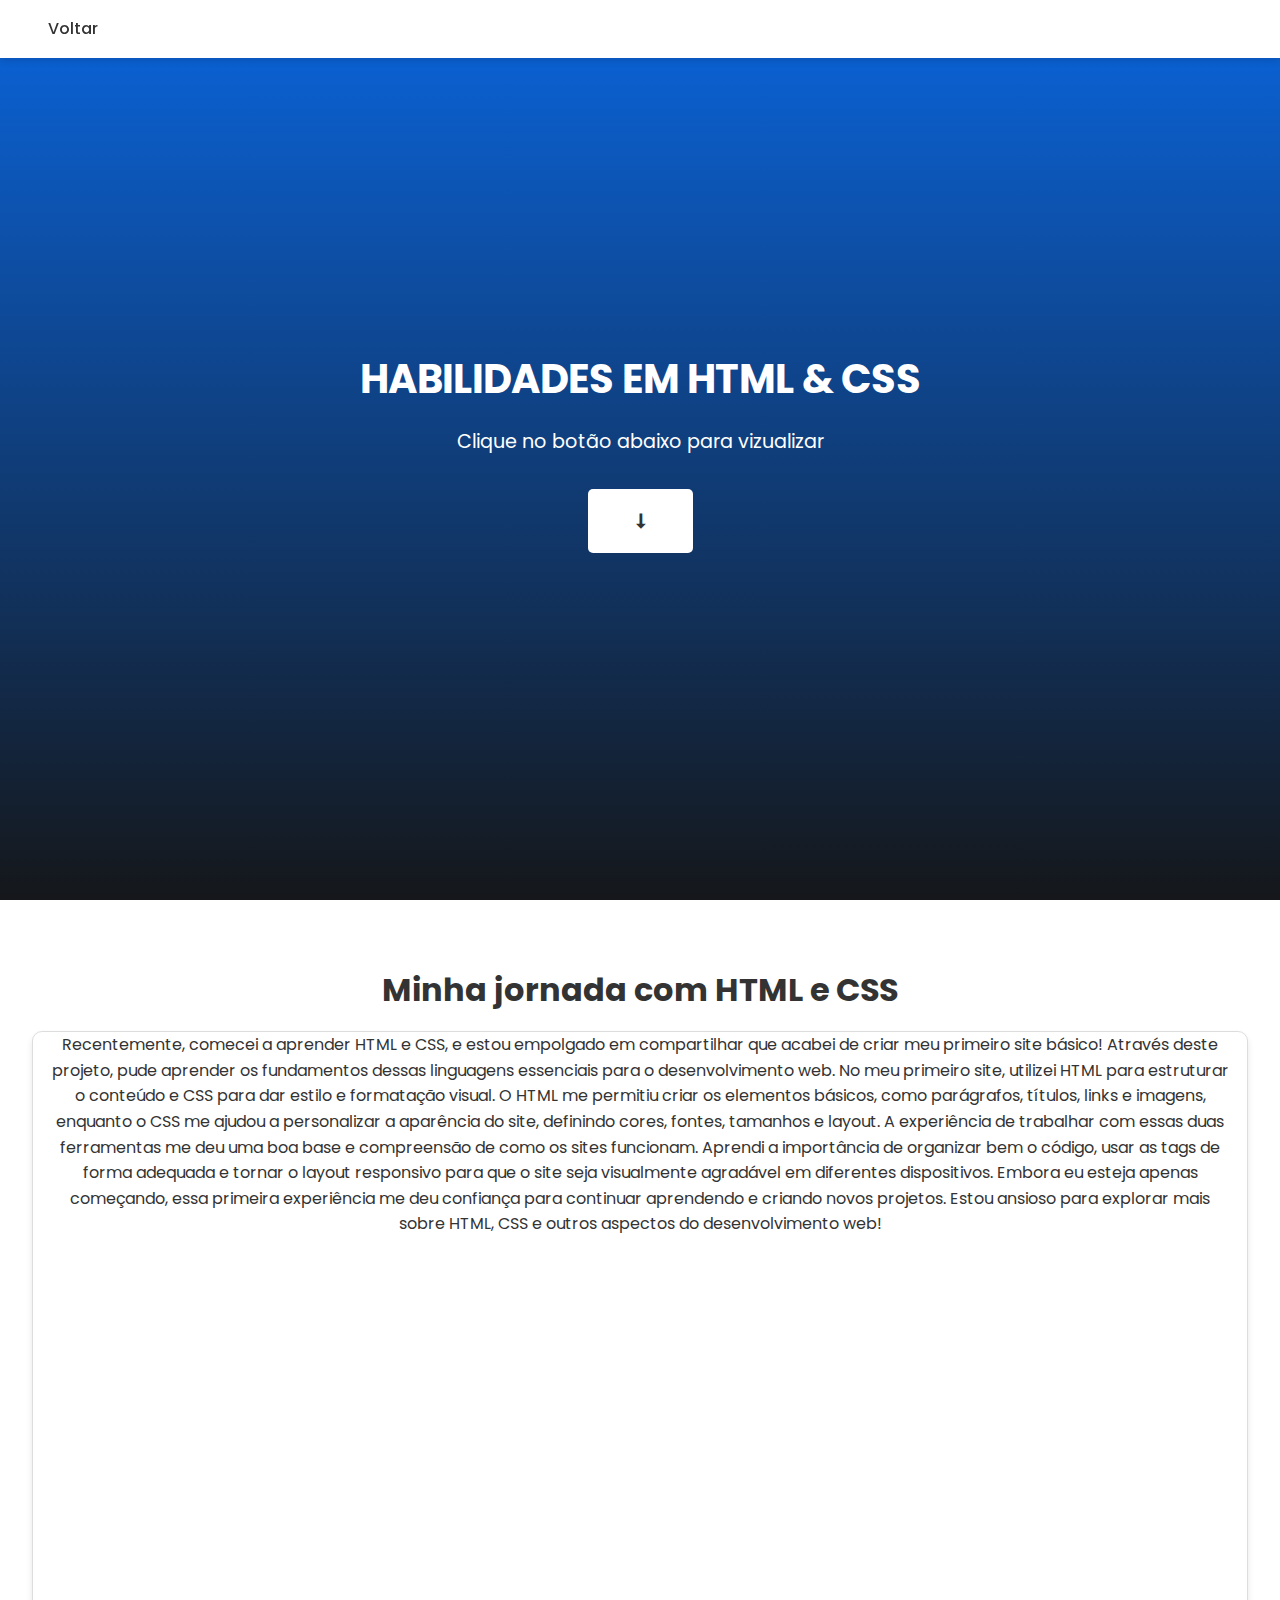
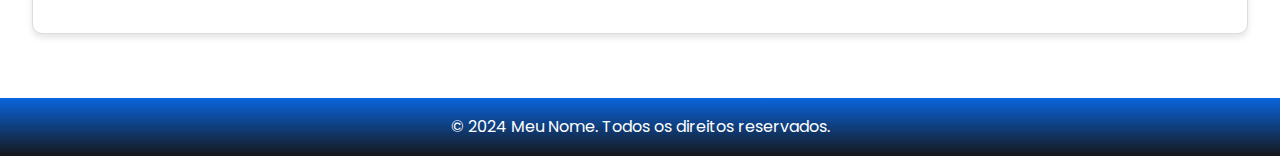
==== index2.html @ 29fe770a "commit" ====
<!DOCTYPE html>
<html lang="pt-BR">
<head>
  <meta charset="UTF-8">
  <meta name="viewport" content="width=device-width, initial-scale=1.0">
  <title>Portfólio</title>
  <link rel="stylesheet" href="style2.css">
  <link rel="preconnect" href="https://fonts.googleapis.com">
  <link href="https://fonts.googleapis.com/css2?family=Poppins:wght@300;400;700&display=swap" rel="stylesheet">
</head>
<body onload="fadeIn()">
  <header>
    <nav>
      <ul class="nav-links">
        <li><a href="index.html" onclick="showloading(event)">Voltar</a></li>
      </ul>
      <div class="menu-toggle">☰</div>
    </nav>
  </header>

  <main>
    <!-- Seção Hero -->
    <section id="hero"> <!--Primeria pagina-->
      <div class="hero-content">
        <h1>HABILIDADES EM HTML & CSS </h1>
        <p>Clique no botão abaixo para vizualizar</p>
        <a href="#projetos" class="btn">⭣</a>
      </div>
    </section>

    

    <!-- Seção habilidade -->
    <section id="projetos">
      <h2>Minha jornada com HTML e CSS</h2>
      <div class="project-grid">
        <div class="project">
          <p>Recentemente, comecei a aprender HTML e CSS, e estou empolgado em compartilhar que acabei de criar meu primeiro site básico! Através deste projeto, pude aprender os fundamentos dessas linguagens essenciais para o desenvolvimento web.

            No meu primeiro site, utilizei HTML para estruturar o conteúdo e CSS para dar estilo e formatação visual. O HTML me permitiu criar os elementos básicos, como parágrafos, títulos, links e imagens, enquanto o CSS me ajudou a personalizar a aparência do site, definindo cores, fontes, tamanhos e layout.
            
            A experiência de trabalhar com essas duas ferramentas me deu uma boa base e compreensão de como os sites funcionam. Aprendi a importância de organizar bem o código, usar as tags de forma adequada e tornar o layout responsivo para que o site seja visualmente agradável em diferentes dispositivos.

            Embora eu esteja apenas começando, essa primeira experiência me deu confiança para continuar aprendendo e criando novos projetos. Estou ansioso para explorar mais sobre HTML, CSS e outros aspectos do desenvolvimento web!</p>
          
      </div>
    

    
  </main>

  <div id="loading" class="loading">
    <div class="spinner"></div>
    <p>Carregando...</p>
  </div>

  <footer>
    <p>© 2024 Meu Nome. Todos os direitos reservados.</p>
  </footer>

  <script>
    // Seleciona o menu-toggle e as nav-links
    const menuToggle = document.querySelector('.menu-toggle');
    const navLinks = document.querySelector('.nav-links');

    // Adiciona o evento de clique ao botão toggle
    menuToggle.addEventListener('click', () => {
      navLinks.classList.toggle('active');
    });

    // Função para scroll suave ao clicar nos links do menu
    document.querySelectorAll('a[href^="#"]').forEach(anchor => {
      anchor.addEventListener('click', function (e) {
        e.preventDefault();

        document.querySelector(this.getAttribute('href')).scrollIntoView({
          behavior: 'smooth'
        });
      });
    });
  </script>
  <script>
    // Função para mostrar o carregamento e redirecionar
    function showloading(event) {
      event.preventDefault(); // Impede o comportamento padrão do link
      
      // Exibe a animação de carregamento
      const loadingDiv = document.getElementById("loading");
      loadingDiv.style.display = "flex";
      
      // Após 2 segundos, redireciona para a nova página
      setTimeout(function() {
        window.location.href = event.target.href; // Redireciona
      }, 2000); // Espera 2 segundos para a animação de carregamento
    }
  
    // Adiciona o evento aos links de habilidades
    const links = document.querySelectorAll('.skills a');
    links.forEach(link => {
      link.addEventListener('click', showloading);
    });
  </script>
</body>
</html>
---- style2.css ----
/* Configurações Gerais */
* {
    margin: 0;
    padding: 0;
    box-sizing: border-box;
  }
  
  body {
    font-family: 'Poppins', sans-serif;
    line-height: 1.6;
    color: #333;
  }
  
  a {
    text-decoration: none;
    color: inherit;
  }
  
  ul {
    list-style: none;
  }
  
  /* Cabeçalho */
  header {
    position: fixed;
    top: 0;
    width: 100%;
    background: #fff;
    box-shadow: 0 4px 6px rgba(0, 0, 0, 0.1);
    z-index: 1000;
  }
  
  nav {
    display: flex;
    justify-content: space-between;
    align-items: center;
    padding: 1rem 2rem;
  }
  
  .logo {
    font-size: 1.5rem;
    font-weight: bold;
  }
  
  .nav-links {
    display: flex;
    gap: 1rem;
  }
  
  .nav-links li a {
    font-weight: 500;
    padding: 0.5rem 1rem;
    border-radius: 5px;
    transition: background 0.3s ease;
  }
  
  .nav-links li a:hover {
    background: #f0f0f0;
  }
  
  .menu-toggle {
    display: none;
    font-size: 1.5rem;
    cursor: pointer;
  }
  
  /* Hero primeira pagina*/
  #hero {
    height: 100vh;
    background: linear-gradient(to bottom, #0a65dd, #15171a);
    color: #fff;
    display: flex;
    align-items: center;
    justify-content: center;
    text-align: center;
  }
  
  #hero h1 {
    font-size: 2.5rem;
    margin-bottom: 1rem;
  }
  
  #hero p {
    font-size: 1.2rem;
    margin-bottom: 2rem;
  }
  
  #hero .btn {
    display: inline-block;
    padding: 1.0rem 3rem;
    background: #fff;
    color: #333;
    border-radius: 5px;
    font-weight: bold;
    transition: background 0.3s ease, color 0.3s ease;
    font-size: 20px;
  }
  
  #hero .btn:hover {
    background: #333;
    color: #fff;
  }
 
  
  
  
  
  /* habilidades */
  #projetos {
    padding: 4rem 2rem;
    text-align: center;
  }
  
  #projetos h2 {
    font-size: 2rem;
    margin-bottom: 1rem;
  }
  
  .project-grid {
    display: grid;
    grid-template-columns: repeat(auto-fit, minmax(300px, 1fr));
    
    height: 67vh;
  }
  
  .project {
    background: #fff;
    border: 1px solid #ddd;
    border-radius: 10px;
    overflow: hidden;
    box-shadow: 0 4px 6px rgba(0, 0, 0, 0.1);
    
  }
  
  
  .project img {
    width: 100%;
    height: 200px;
    object-fit: cover;
  }
  
  .project h3 {
    font-size: 1.5rem;
    margin: 1rem 0;
  }
  
  .project p {
    padding: 0 1rem 1rem;
  }
  
  /* Footer */
  footer {
    text-align: center;
    padding: 1rem;
    background: linear-gradient(to bottom, #0a65dd, #15171a);
    color: #fff;
  }
  
  /* Responsividade */
  @media (max-width: 768px) {
    .menu-toggle {
      display: block;
    }
  
    .nav-links {
      display: none;
      flex-direction: column;
      background: #fff;
      position: absolute;
      top: 100%;
      right: 0;
      width: 200px;
      border: 1px solid #ddd;
      box-shadow: 0px 4px 6px rgba(0, 0, 0, 0.1);
      text-align: center;
    }
  
    .nav-links.active {
      display: flex;
      
    }
  }
  
  #loading {
    display: none; /* Inicialmente invisível */
    position: fixed;
    top: 0;
    left: 0;
    width: 100%;
    height: 100%;
    background: rgba(0, 0, 0, 0.5);
    justify-content: center;
    align-items: center;
    flex-direction: column;
    z-index: 1000;
  }
  
  .spinner {
    border: 4px solid #f3f3f3;
    border-top: 4px solid #007BFF;
    border-radius: 50%;
    width: 50px;
    height: 50px;
    animation: spin 2s linear infinite;
  }
  
  @keyframes spin {
    0% { transform: rotate(0deg); }
    100% { transform: rotate(360deg); }
  }
  
  #loading p {
    color: white;
    margin-top: 10px;
    font-size: 20px;
  }
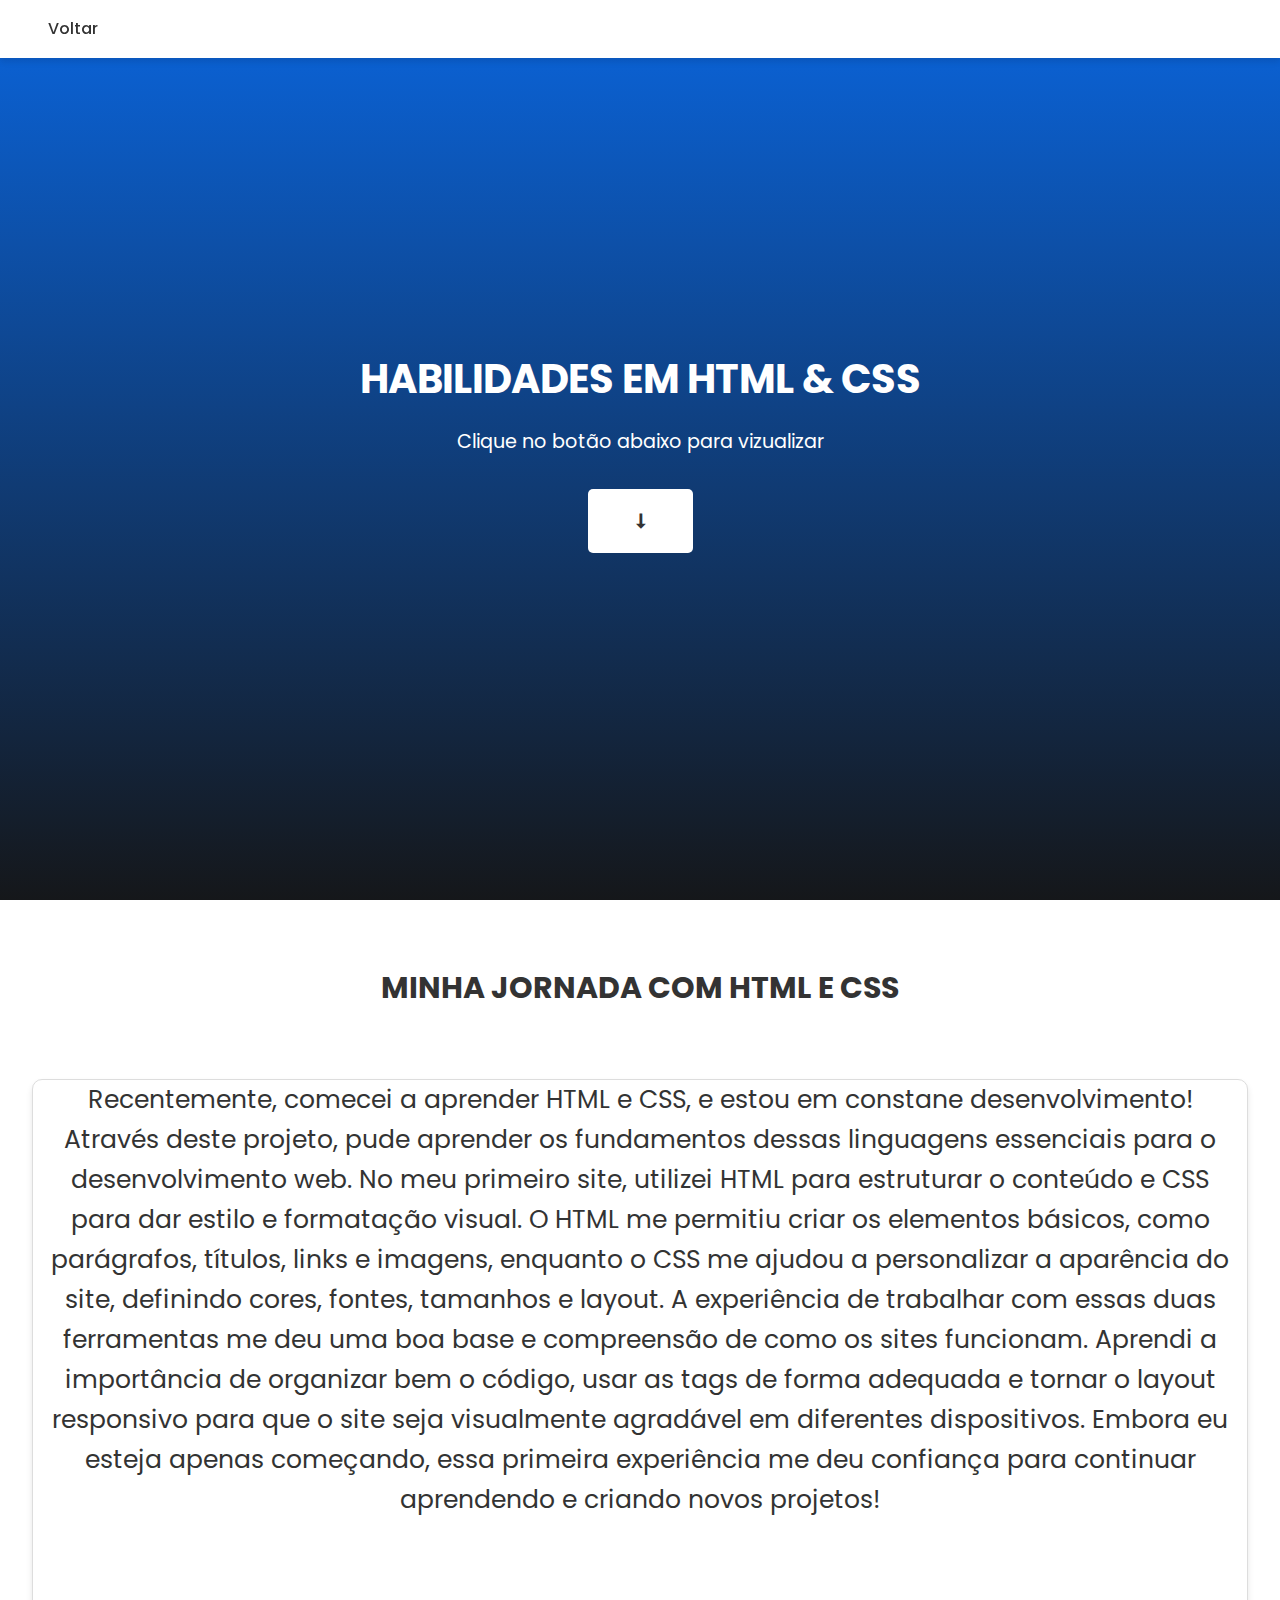
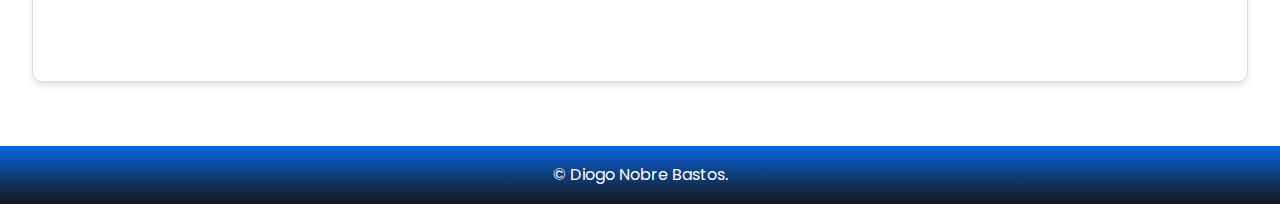
==== commit 80b370f5: "commit" ====
--- a/index2.html
+++ b/index2.html
@@ -32,16 +32,18 @@
 
     <!-- Seção habilidade -->
     <section id="projetos">
-      <h2>Minha jornada com HTML e CSS</h2>
+      <h2>MINHA JORNADA COM HTML E CSS</h2>
+      <br>
+      <br>
       <div class="project-grid">
         <div class="project">
-          <p>Recentemente, comecei a aprender HTML e CSS, e estou empolgado em compartilhar que acabei de criar meu primeiro site básico! Através deste projeto, pude aprender os fundamentos dessas linguagens essenciais para o desenvolvimento web.
+          <p>Recentemente, comecei a aprender HTML e CSS, e estou em constane desenvolvimento! Através deste projeto, pude aprender os fundamentos dessas linguagens essenciais para o desenvolvimento web.
 
             No meu primeiro site, utilizei HTML para estruturar o conteúdo e CSS para dar estilo e formatação visual. O HTML me permitiu criar os elementos básicos, como parágrafos, títulos, links e imagens, enquanto o CSS me ajudou a personalizar a aparência do site, definindo cores, fontes, tamanhos e layout.
             
             A experiência de trabalhar com essas duas ferramentas me deu uma boa base e compreensão de como os sites funcionam. Aprendi a importância de organizar bem o código, usar as tags de forma adequada e tornar o layout responsivo para que o site seja visualmente agradável em diferentes dispositivos.
 
-            Embora eu esteja apenas começando, essa primeira experiência me deu confiança para continuar aprendendo e criando novos projetos. Estou ansioso para explorar mais sobre HTML, CSS e outros aspectos do desenvolvimento web!</p>
+            Embora eu esteja apenas começando, essa primeira experiência me deu confiança para continuar aprendendo e criando novos projetos!</p>
           
       </div>
     
@@ -55,7 +57,7 @@
   </div>
 
   <footer>
-    <p>© 2024 Meu Nome. Todos os direitos reservados.</p>
+    <p>© Diogo Nobre Bastos.</p>
   </footer>
 
   <script>
--- a/style2.css
+++ b/style2.css
@@ -112,14 +112,14 @@
   }
   
   #projetos h2 {
-    font-size: 2rem;
+    font-size: 30px;
     margin-bottom: 1rem;
   }
   
   .project-grid {
     display: grid;
     grid-template-columns: repeat(auto-fit, minmax(300px, 1fr));
-    
+    font-size: 25px;
     height: 67vh;
   }
   
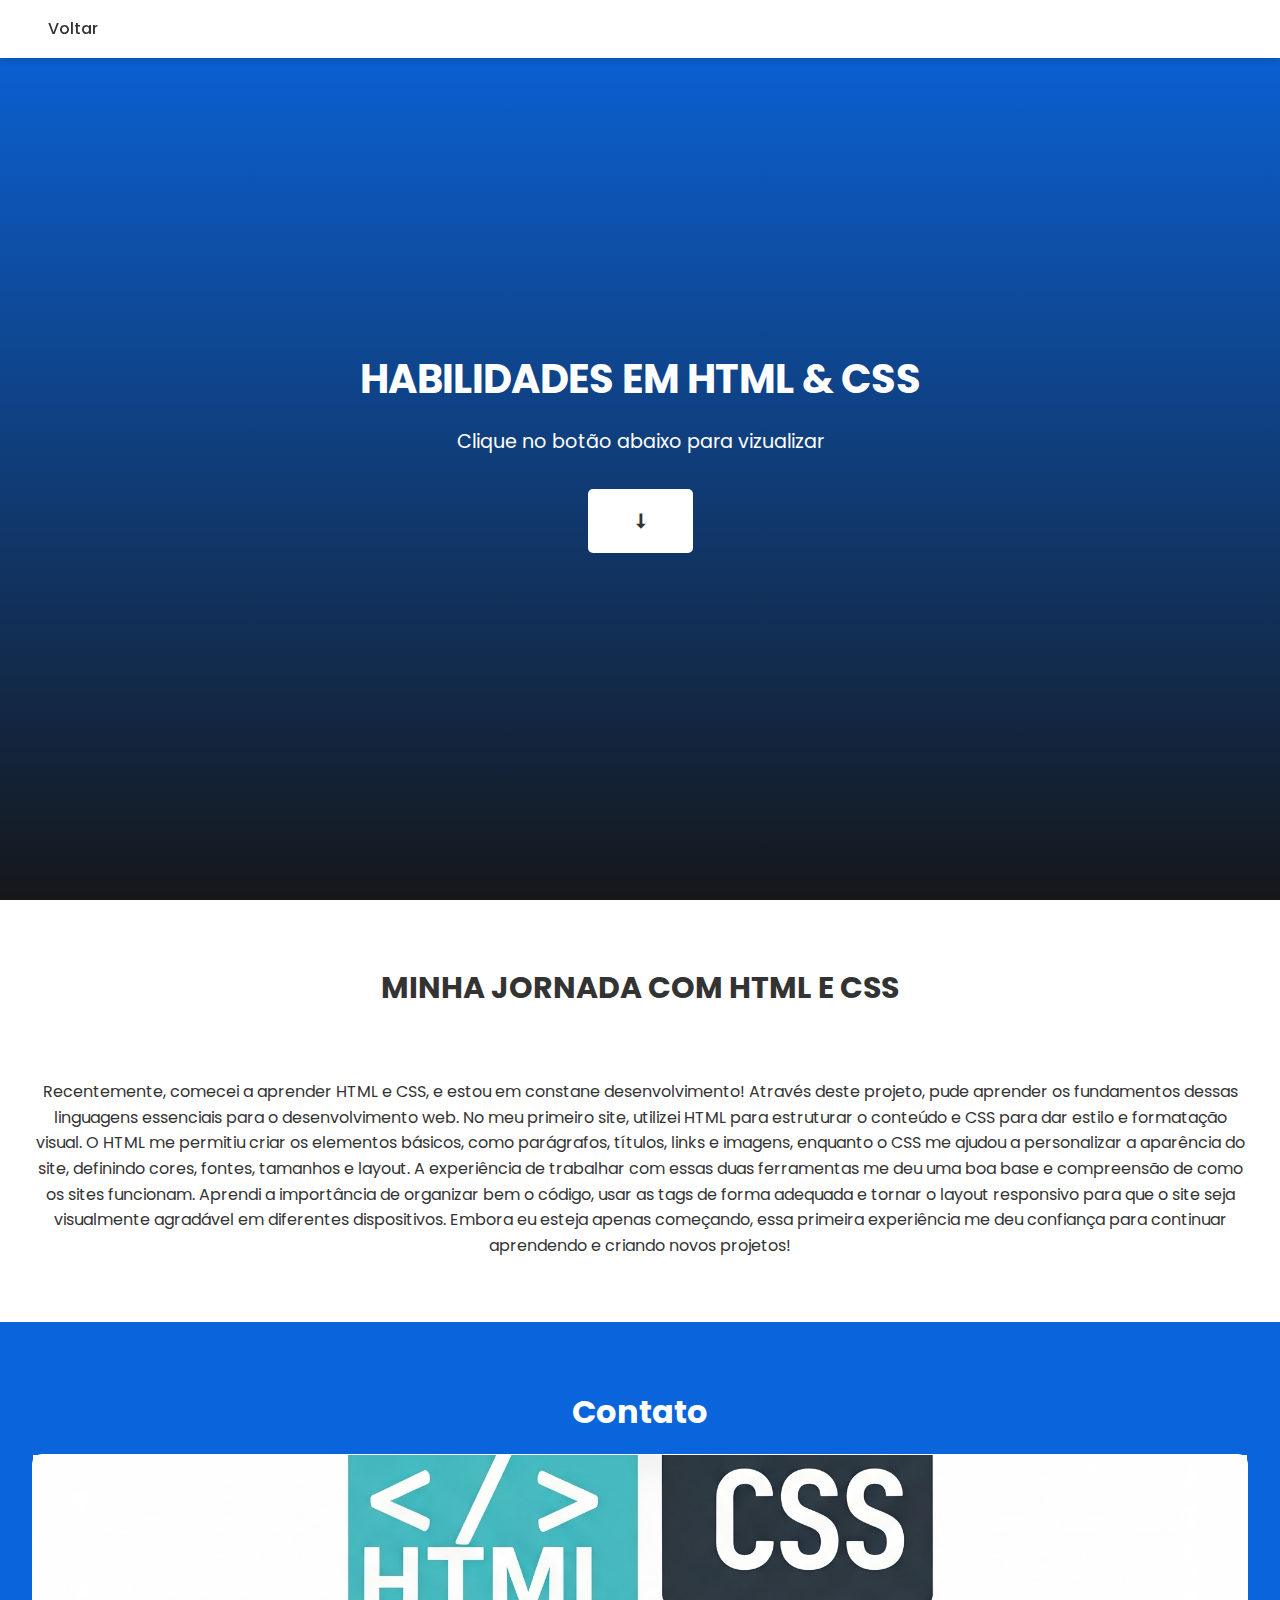
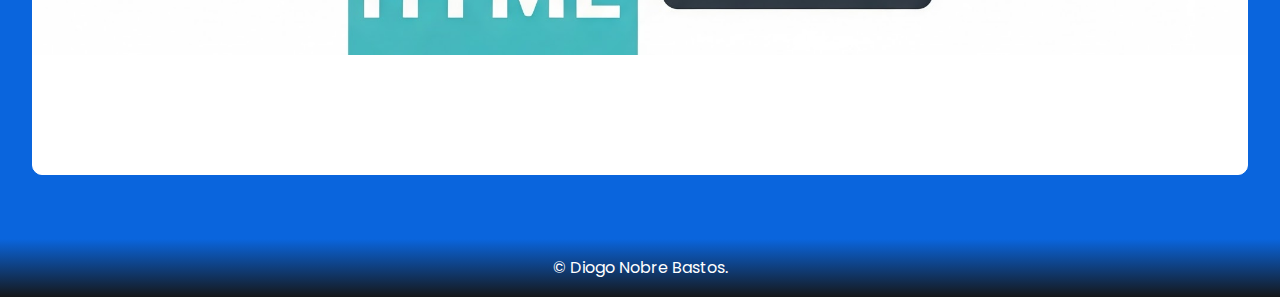
==== commit b96d0eb2: "commit" ====
--- a/index2.html
+++ b/index2.html
@@ -35,8 +35,8 @@
       <h2>MINHA JORNADA COM HTML E CSS</h2>
       <br>
       <br>
-      <div class="project-grid">
-        <div class="project">
+      <div class="project-geral">
+        <div class="projeto">
           <p>Recentemente, comecei a aprender HTML e CSS, e estou em constane desenvolvimento! Através deste projeto, pude aprender os fundamentos dessas linguagens essenciais para o desenvolvimento web.
 
             No meu primeiro site, utilizei HTML para estruturar o conteúdo e CSS para dar estilo e formatação visual. O HTML me permitiu criar os elementos básicos, como parágrafos, títulos, links e imagens, enquanto o CSS me ajudou a personalizar a aparência do site, definindo cores, fontes, tamanhos e layout.
@@ -47,6 +47,17 @@
           
       </div>
     
+    </section>
+
+    <!-- Seção Contato -->
+    <section id="contato">
+      <h2>Contato</h2>
+      <div class="project">
+        <a href="projeto site/script.html"> <img src="imagem/html.jpeg" alt="Projeto 1"> </a>
+         <h3>Site sobre HTML e CSS</h3>
+         <p>Este é um site básico utilizando apenas HTML e CSS.</p> <!--Adicionar descrição-->
+       </div>
+    </section>
 
     
   </main>
--- a/style2.css
+++ b/style2.css
@@ -124,12 +124,10 @@
   }
   
   .project {
-    background: #fff;
-    border: 1px solid #ddd;
+    background: white;
+    border: 1px solid white;
     border-radius: 10px;
-    overflow: hidden;
-    box-shadow: 0 4px 6px rgba(0, 0, 0, 0.1);
-    
+   
   }
   
   
@@ -214,4 +212,49 @@
     margin-top: 10px;
     font-size: 20px;
   }
+  
+  #contato {
+    padding: 4rem 2rem;
+    background: #0a65dd;
+    color: #fff;
+    text-align: center;
+  }
+  
+  #contato h2 {
+    font-size: 2rem;
+    margin-bottom: 1rem;
+  }
+  
+  form {
+    display: flex;
+    flex-direction: column;
+    gap: 1rem;
+    max-width: 400px;
+    margin: 0 auto;
+  }
+  
+  form input,
+  form textarea {
+    width: 100%;
+    padding: 0.8rem;
+    border: none;
+    border-radius: 5px;
+  }
+  
+  form button {
+    padding: 0.8rem;
+    background: #fff;
+    color: #333;
+    font-weight: bold;
+    border: none;
+    border-radius: 5px;
+    cursor: pointer;
+    transition: background 0.3s ease, color 0.3s ease;
+  }
+  
+  form button:hover {
+    background: #333;
+    color: #fff;
+  }
+
   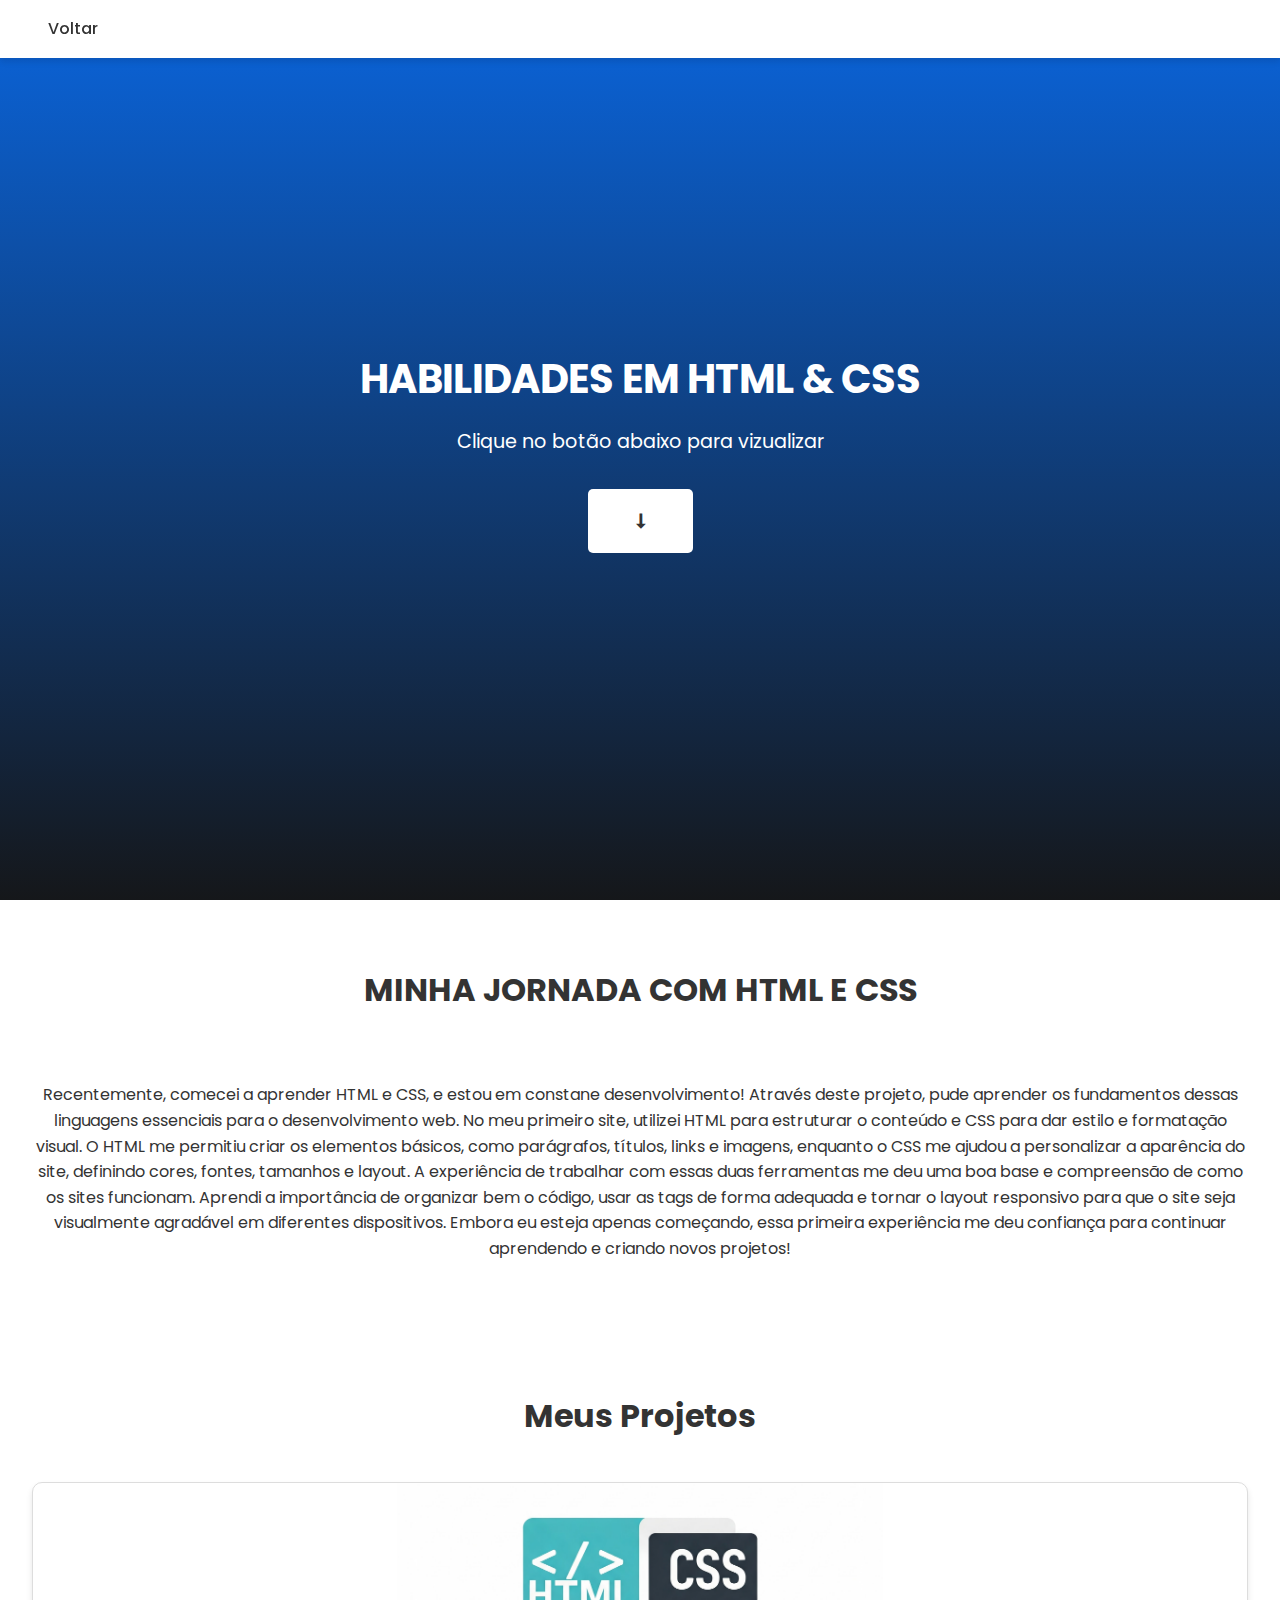
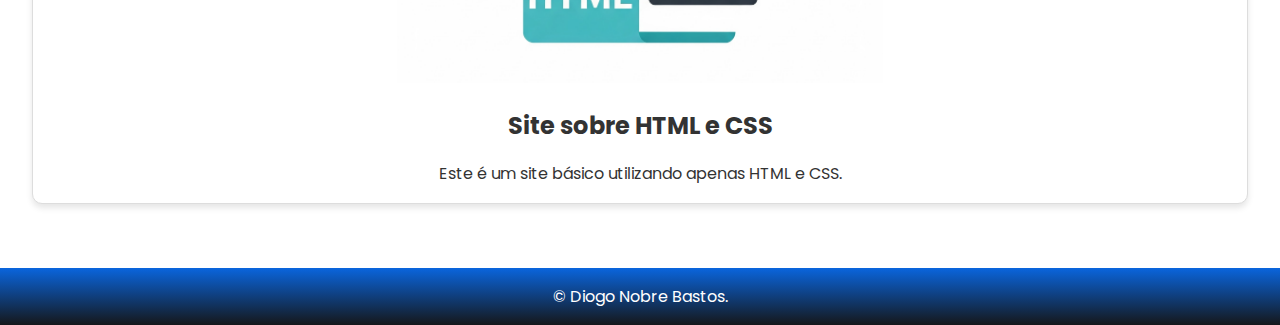
==== commit 4f4fdc7a: "commit" ====
--- a/index2.html
+++ b/index2.html
@@ -50,15 +50,19 @@
     </section>
 
     <!-- Seção Contato -->
-    <section id="contato">
-      <h2>Contato</h2>
-      <div class="project">
-        <a href="projeto site/script.html"> <img src="imagem/html.jpeg" alt="Projeto 1"> </a>
-         <h3>Site sobre HTML e CSS</h3>
-         <p>Este é um site básico utilizando apenas HTML e CSS.</p> <!--Adicionar descrição-->
-       </div>
+    <section id="projetos">
+      <h2>Meus Projetos</h2>
+      <br>
+      <div class="project-grid">
+        <div class="project">
+         <a href="projeto site/script.html"> <img src="imagem/html.jpeg" alt="Projeto 1"> </a>
+          <h3>Site sobre HTML e CSS</h3>
+          <p>Este é um site básico utilizando apenas HTML e CSS.</p> <!--Adicionar descrição-->
+        </div>
+        
+       
+      </div>
     </section>
-
     
   </main>
 
--- a/style2.css
+++ b/style2.css
@@ -112,27 +112,33 @@
   }
   
   #projetos h2 {
-    font-size: 30px;
+    font-size: 2rem;
     margin-bottom: 1rem;
   }
   
   .project-grid {
     display: grid;
     grid-template-columns: repeat(auto-fit, minmax(300px, 1fr));
-    font-size: 25px;
-    height: 67vh;
+    gap: 2rem;
+    
   }
   
   .project {
-    background: white;
-    border: 1px solid white;
+    background: #fff;
+    border: 1px solid #ddd;
     border-radius: 10px;
-   
-  }
-  
+    overflow: hidden;
+    box-shadow: 0 4px 6px rgba(0, 0, 0, 0.1);
+    transition: transform 0.3s ease;
+    
+  }
+  
+  .project:hover {
+    transform: scale(1.05);
+  }
   
   .project img {
-    width: 100%;
+    width: 40%;
     height: 200px;
     object-fit: cover;
   }
@@ -144,6 +150,51 @@
   
   .project p {
     padding: 0 1rem 1rem;
+  }
+  
+  /* Contato */
+  #contato {
+    padding: 4rem 2rem;
+    background: #0a65dd;
+    color: #fff;
+    text-align: center;
+  }
+  
+  #contato h2 {
+    font-size: 2rem;
+    margin-bottom: 1rem;
+  }
+  
+  form {
+    display: flex;
+    flex-direction: column;
+    gap: 1rem;
+    max-width: 400px;
+    margin: 0 auto;
+  }
+  
+  form input,
+  form textarea {
+    width: 100%;
+    padding: 0.8rem;
+    border: none;
+    border-radius: 5px;
+  }
+  
+  form button {
+    padding: 0.8rem;
+    background: #fff;
+    color: #333;
+    font-weight: bold;
+    border: none;
+    border-radius: 5px;
+    cursor: pointer;
+    transition: background 0.3s ease, color 0.3s ease;
+  }
+  
+  form button:hover {
+    background: #333;
+    color: #fff;
   }
   
   /* Footer */
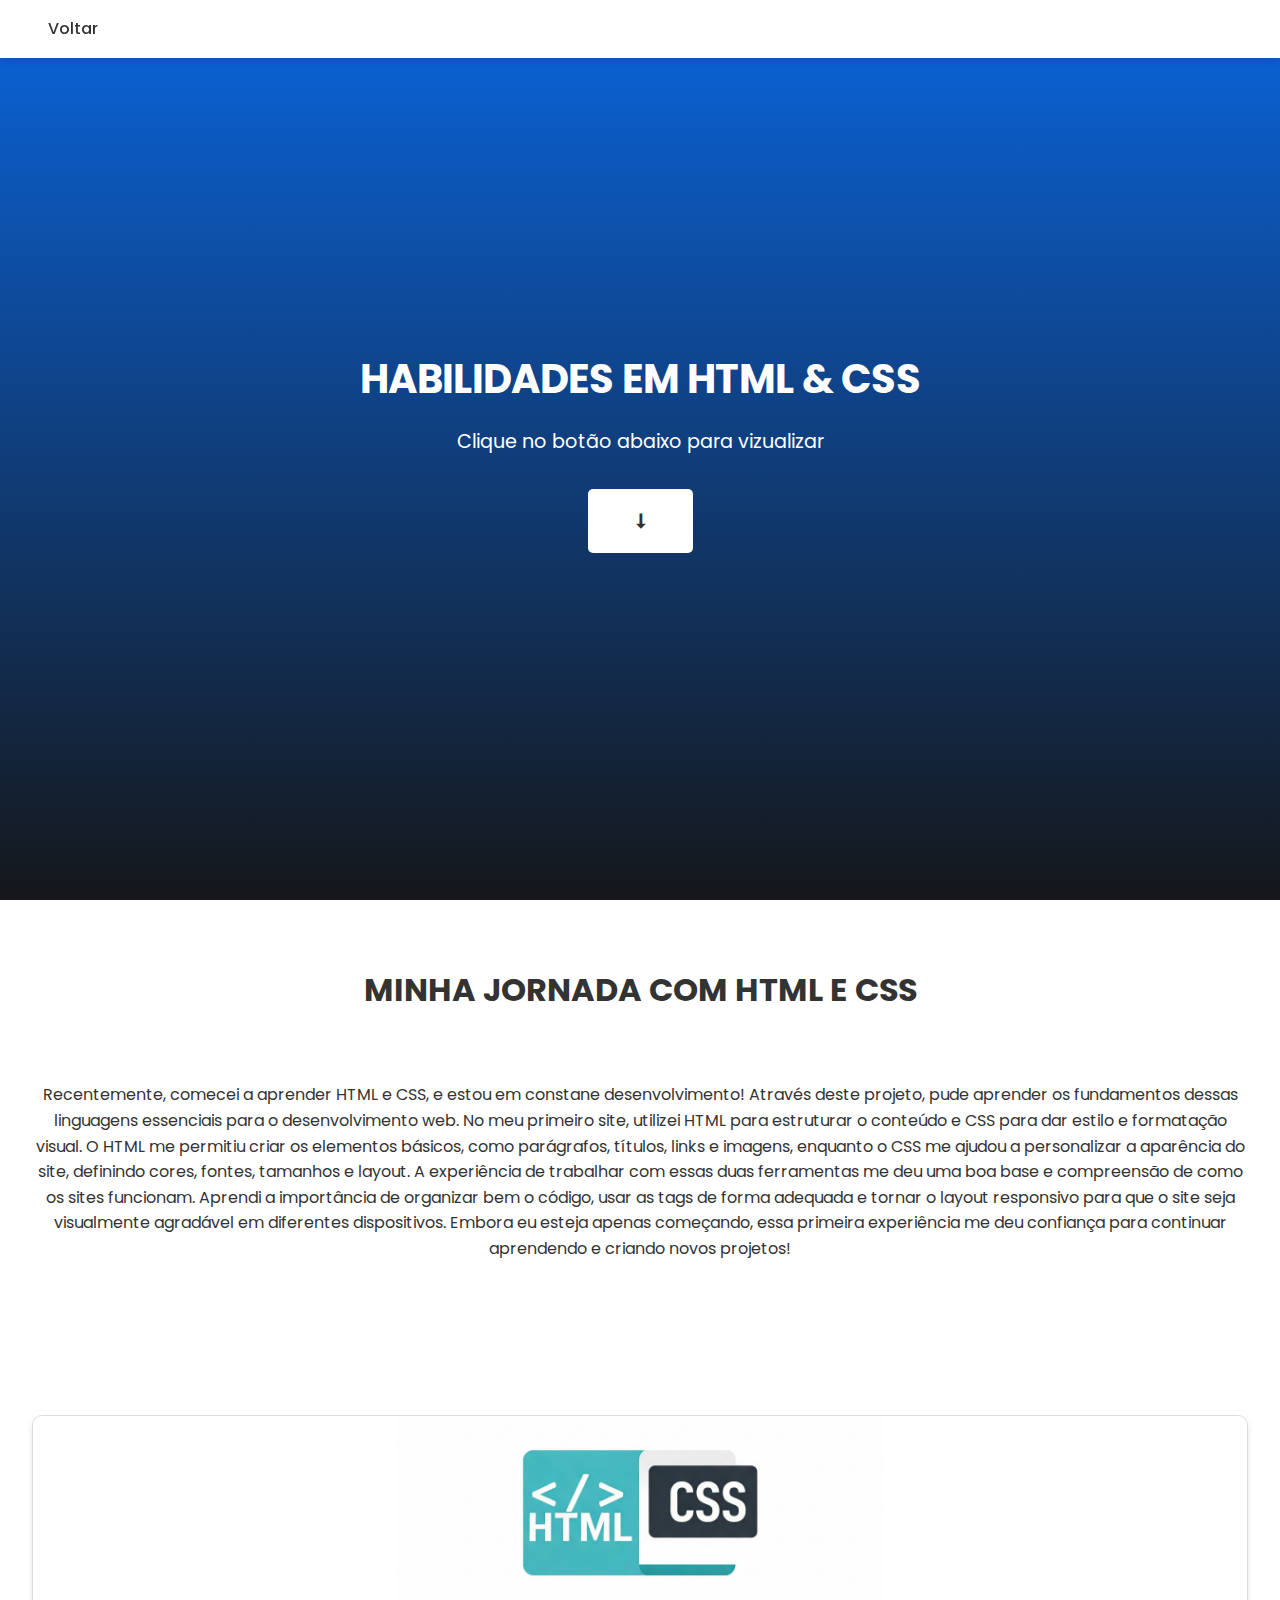
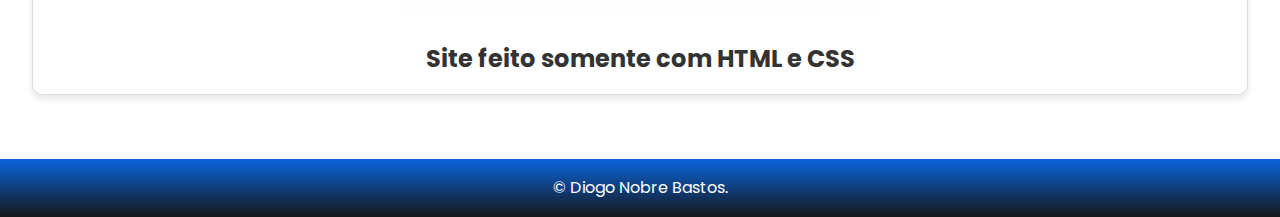
==== commit 865cee5d: "commit" ====
--- a/index2.html
+++ b/index2.html
@@ -51,13 +51,13 @@
 
     <!-- Seção Contato -->
     <section id="projetos">
-      <h2>Meus Projetos</h2>
+      
       <br>
       <div class="project-grid">
         <div class="project">
          <a href="projeto site/script.html"> <img src="imagem/html.jpeg" alt="Projeto 1"> </a>
-          <h3>Site sobre HTML e CSS</h3>
-          <p>Este é um site básico utilizando apenas HTML e CSS.</p> <!--Adicionar descrição-->
+          <h3>Site feito somente com HTML e CSS</h3>
+          
         </div>
         
        
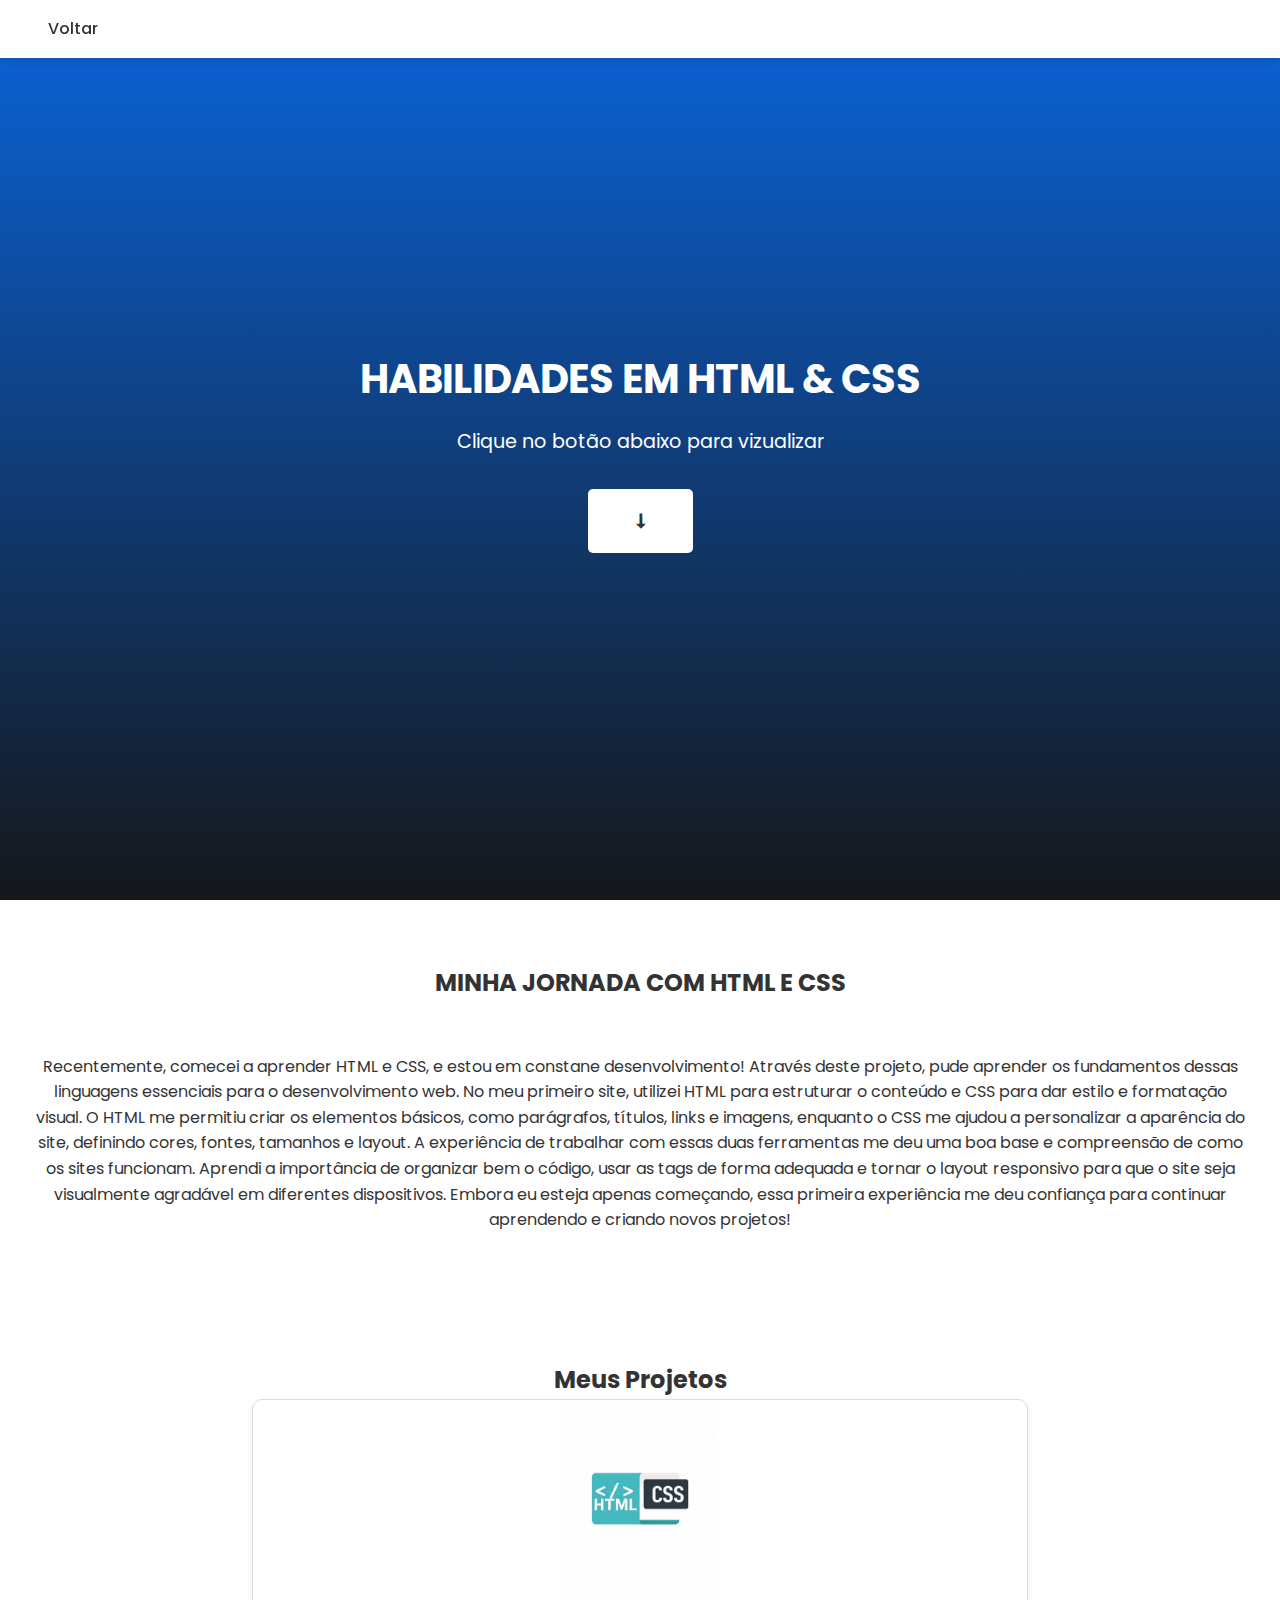
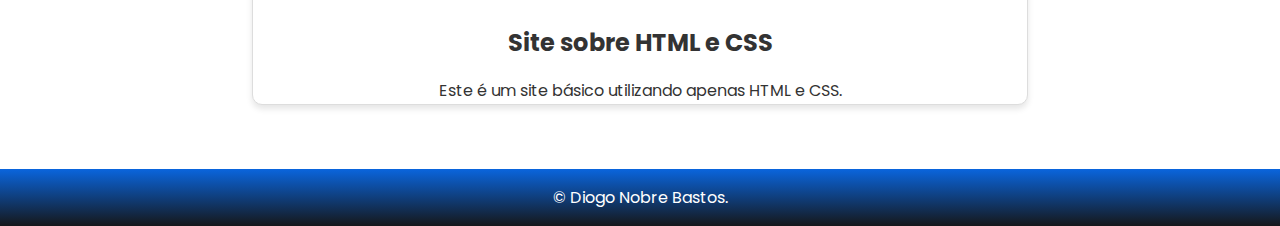
==== commit 3c0f6974: "commit" ====
--- a/index2.html
+++ b/index2.html
@@ -49,17 +49,20 @@
     
     </section>
 
-    <!-- Seção Contato -->
+   
+    <!-- Seção Projetos -->
     <section id="projetos">
-      
-      <br>
+      <h2>Meus Projetos</h2>
       <div class="project-grid">
         <div class="project">
          <a href="projeto site/script.html"> <img src="imagem/html.jpeg" alt="Projeto 1"> </a>
-          <h3>Site feito somente com HTML e CSS</h3>
-          
+          <h3>Site sobre HTML e CSS</h3>
+          <p>Este é um site básico utilizando apenas HTML e CSS.</p> <!--Adicionar descrição-->
         </div>
         
+       
+      </div>
+    </section>
        
       </div>
     </section>
--- a/style2.css
+++ b/style2.css
@@ -105,21 +105,22 @@
   
   
   
-  /* habilidades */
+  /* Acesso para o site */
   #projetos {
     padding: 4rem 2rem;
     text-align: center;
   }
   
-  #projetos h2 {
-    font-size: 2rem;
-    margin-bottom: 1rem;
-  }
   
   .project-grid {
     display: grid;
     grid-template-columns: repeat(auto-fit, minmax(300px, 1fr));
     gap: 2rem;
+    width: auto;
+    height: auto;
+    margin-top: auto;
+    margin-left: 220px;
+    margin-right: 220px;
     
   }
   
@@ -138,7 +139,7 @@
   }
   
   .project img {
-    width: 40%;
+    width: 20%;
     height: 200px;
     object-fit: cover;
   }
@@ -148,9 +149,7 @@
     margin: 1rem 0;
   }
   
-  .project p {
-    padding: 0 1rem 1rem;
-  }
+ 
   
   /* Contato */
   #contato {
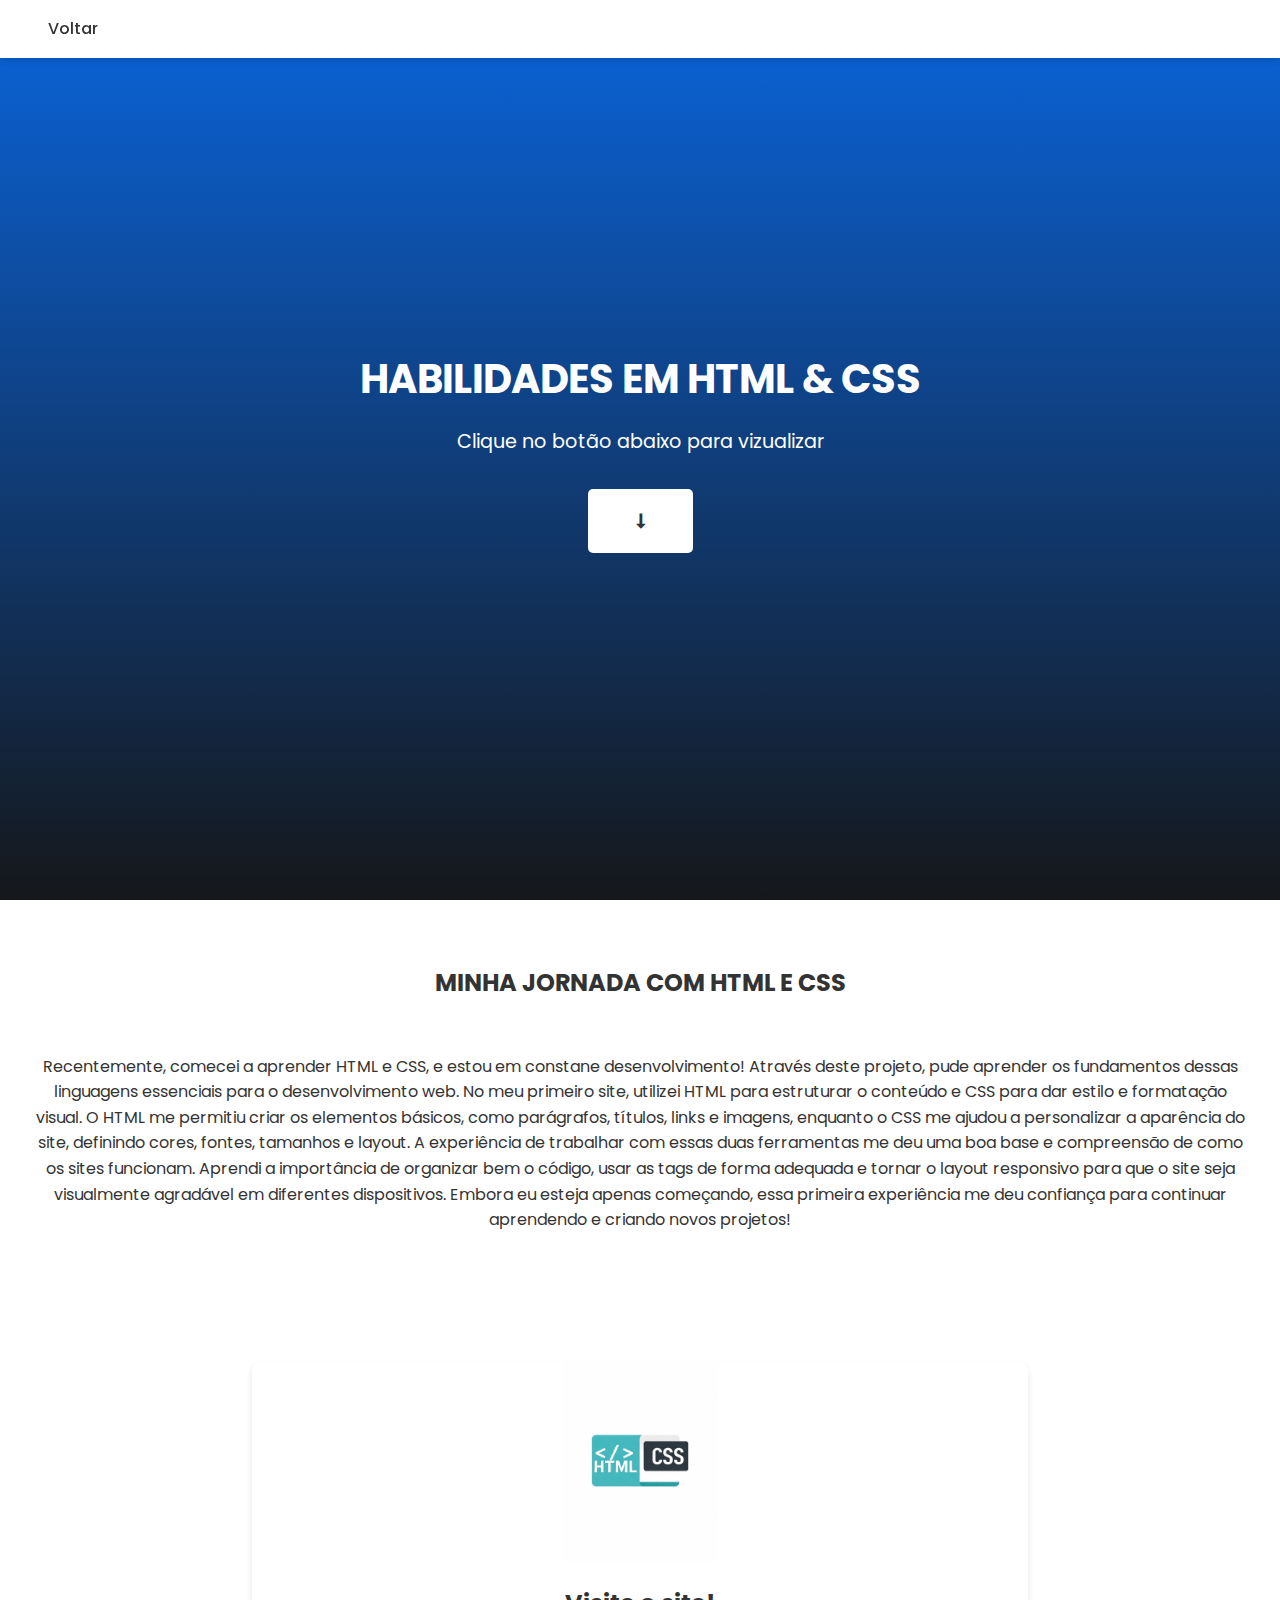
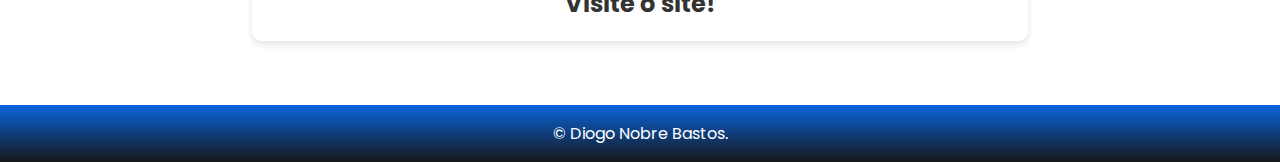
==== commit 9f1a8f13: "commit" ====
--- a/index2.html
+++ b/index2.html
@@ -52,12 +52,10 @@
    
     <!-- Seção Projetos -->
     <section id="projetos">
-      <h2>Meus Projetos</h2>
       <div class="project-grid">
         <div class="project">
          <a href="projeto site/script.html"> <img src="imagem/html.jpeg" alt="Projeto 1"> </a>
-          <h3>Site sobre HTML e CSS</h3>
-          <p>Este é um site básico utilizando apenas HTML e CSS.</p> <!--Adicionar descrição-->
+          <h3>Visite o site!</h3>
         </div>
         
        
--- a/style2.css
+++ b/style2.css
@@ -125,8 +125,8 @@
   }
   
   .project {
-    background: #fff;
-    border: 1px solid #ddd;
+    background: white;
+    border: 1px solid white;
     border-radius: 10px;
     overflow: hidden;
     box-shadow: 0 4px 6px rgba(0, 0, 0, 0.1);
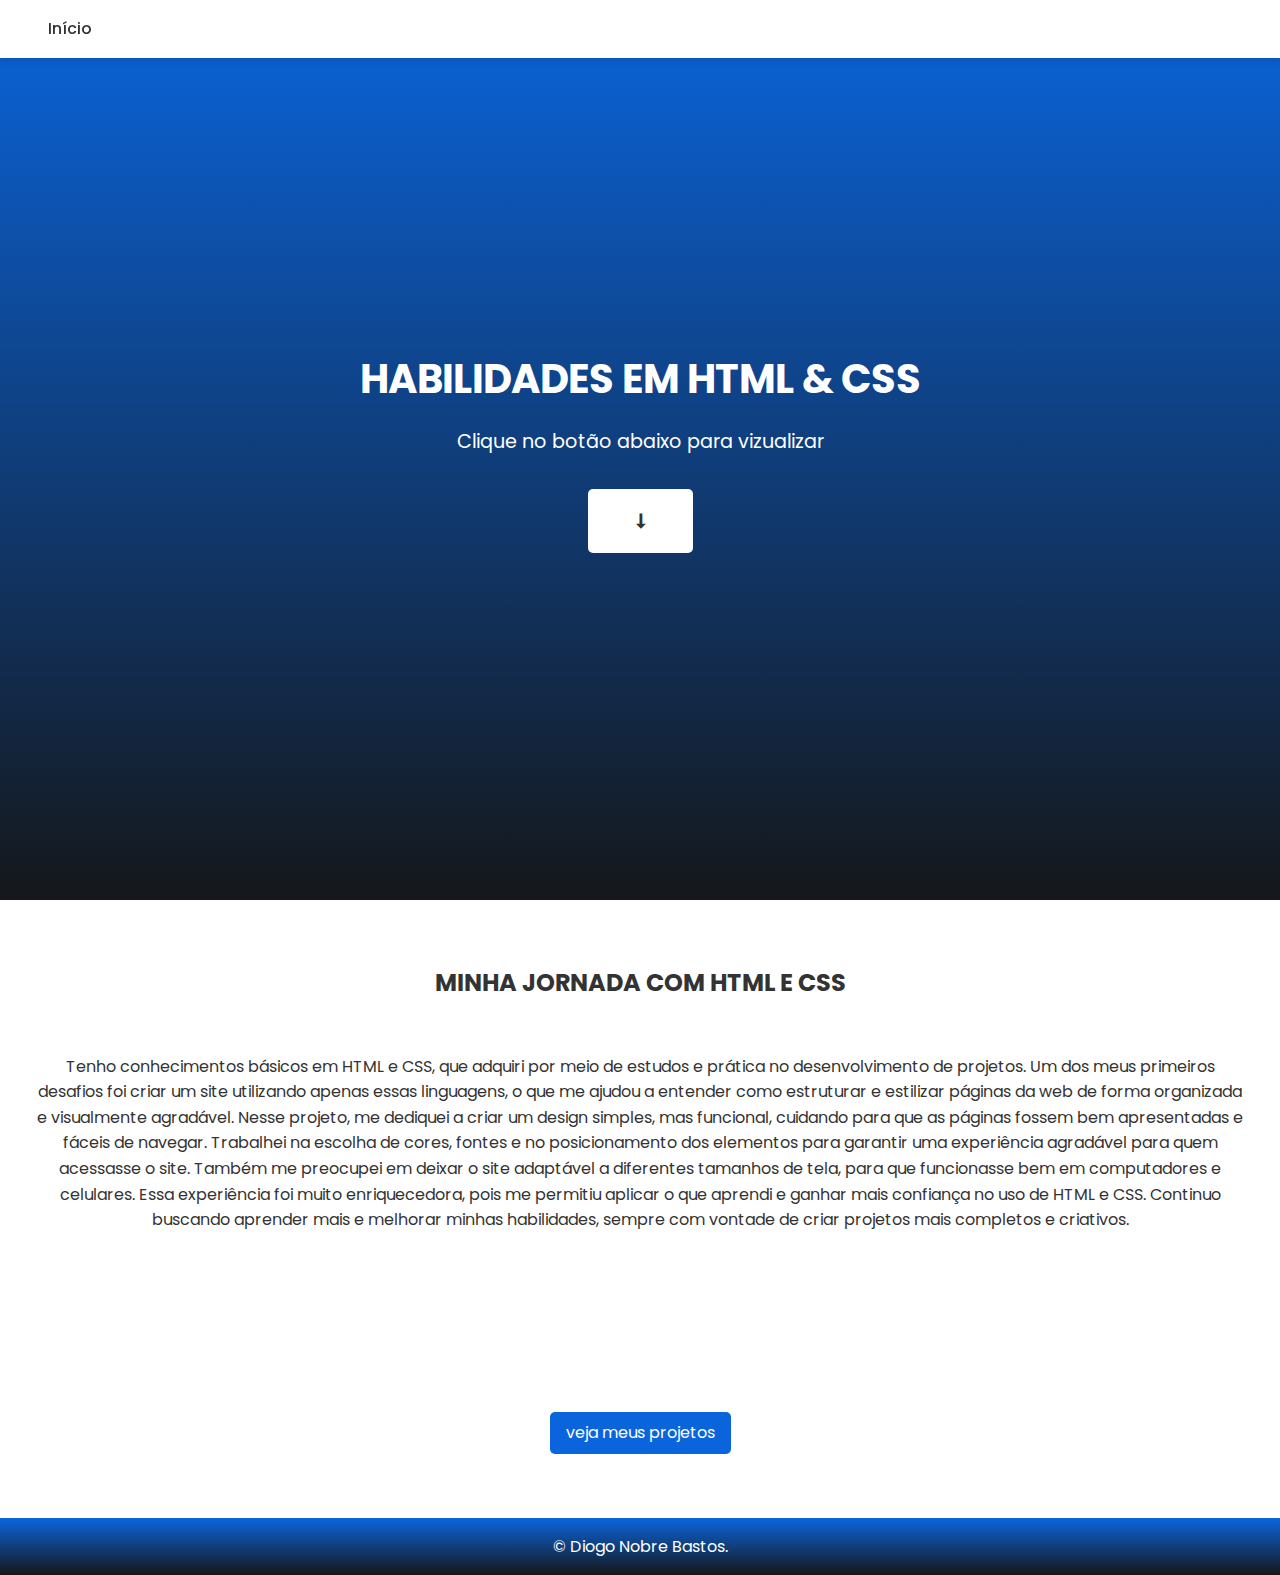
==== commit c348dc05: "commit" ====
--- a/index2.html
+++ b/index2.html
@@ -12,7 +12,7 @@
   <header>
     <nav>
       <ul class="nav-links">
-        <li><a href="index.html" onclick="showloading(event)">Voltar</a></li>
+        <li><a href="index.html" onclick="showloading(event)">Início</a></li>
       </ul>
       <div class="menu-toggle">☰</div>
     </nav>
@@ -37,33 +37,27 @@
       <br>
       <div class="project-geral">
         <div class="projeto">
-          <p>Recentemente, comecei a aprender HTML e CSS, e estou em constane desenvolvimento! Através deste projeto, pude aprender os fundamentos dessas linguagens essenciais para o desenvolvimento web.
+          <p>Tenho conhecimentos básicos em HTML e CSS, que adquiri por meio de estudos e prática no desenvolvimento de projetos. Um dos meus primeiros desafios foi criar um site utilizando apenas essas linguagens, o que me ajudou a entender como estruturar e estilizar páginas da web de forma organizada e visualmente agradável.
 
-            No meu primeiro site, utilizei HTML para estruturar o conteúdo e CSS para dar estilo e formatação visual. O HTML me permitiu criar os elementos básicos, como parágrafos, títulos, links e imagens, enquanto o CSS me ajudou a personalizar a aparência do site, definindo cores, fontes, tamanhos e layout.
+            Nesse projeto, me dediquei a criar um design simples, mas funcional, cuidando para que as páginas fossem bem apresentadas e fáceis de navegar. Trabalhei na escolha de cores, fontes e no posicionamento dos elementos para garantir uma experiência agradável para quem acessasse o site. Também me preocupei em deixar o site adaptável a diferentes tamanhos de tela, para que funcionasse bem em computadores e celulares.
             
-            A experiência de trabalhar com essas duas ferramentas me deu uma boa base e compreensão de como os sites funcionam. Aprendi a importância de organizar bem o código, usar as tags de forma adequada e tornar o layout responsivo para que o site seja visualmente agradável em diferentes dispositivos.
-
-            Embora eu esteja apenas começando, essa primeira experiência me deu confiança para continuar aprendendo e criando novos projetos!</p>
+            Essa experiência foi muito enriquecedora, pois me permitiu aplicar o que aprendi e ganhar mais confiança no uso de HTML e CSS. Continuo buscando aprender mais e melhorar minhas habilidades, sempre com vontade de criar projetos mais completos e criativos.</p>
           
       </div>
     
     </section>
 
-   
-    <!-- Seção Projetos -->
-    <section id="projetos">
-      <div class="project-grid">
-        <div class="project">
-         <a href="projeto site/script.html"> <img src="imagem/html.jpeg" alt="Projeto 1"> </a>
-          <h3>Visite o site!</h3>
-        </div>
+    <!-- Seção Sobre -->
+    <section id="sobre">
+      <br>
+      <br>
+     
+      <div class="skills">
+        <a href="index4.html" onclick="showloading(event)" class="skill">veja meus projetos </a>
         
-       
       </div>
     </section>
-       
-      </div>
-    </section>
+    
     
   </main>
 
--- a/style2.css
+++ b/style2.css
@@ -103,7 +103,37 @@
  
   
   
-  
+  /* Sobre */
+  #sobre {
+    padding: 4rem 2rem;
+    background: white;
+    text-align: center;
+  }
+  
+  #sobre h2 {
+    font-size: 2rem;
+    margin-bottom: 1rem;
+  }
+  
+  #sobre p {
+    margin-bottom: 2rem;
+  }
+  
+  .skills {
+    display: grid;
+    justify-content: center;
+    gap: 1rem;
+    
+  }
+  
+  
+  /*botão */
+  .skill {
+    background: #0a65dd;
+    color: white;
+    padding: 0.5rem 1rem;
+    border-radius: 5px;
+  }
   
   /* Acesso para o site */
   #projetos {
@@ -150,52 +180,6 @@
   }
   
  
-  
-  /* Contato */
-  #contato {
-    padding: 4rem 2rem;
-    background: #0a65dd;
-    color: #fff;
-    text-align: center;
-  }
-  
-  #contato h2 {
-    font-size: 2rem;
-    margin-bottom: 1rem;
-  }
-  
-  form {
-    display: flex;
-    flex-direction: column;
-    gap: 1rem;
-    max-width: 400px;
-    margin: 0 auto;
-  }
-  
-  form input,
-  form textarea {
-    width: 100%;
-    padding: 0.8rem;
-    border: none;
-    border-radius: 5px;
-  }
-  
-  form button {
-    padding: 0.8rem;
-    background: #fff;
-    color: #333;
-    font-weight: bold;
-    border: none;
-    border-radius: 5px;
-    cursor: pointer;
-    transition: background 0.3s ease, color 0.3s ease;
-  }
-  
-  form button:hover {
-    background: #333;
-    color: #fff;
-  }
-  
   /* Footer */
   footer {
     text-align: center;
